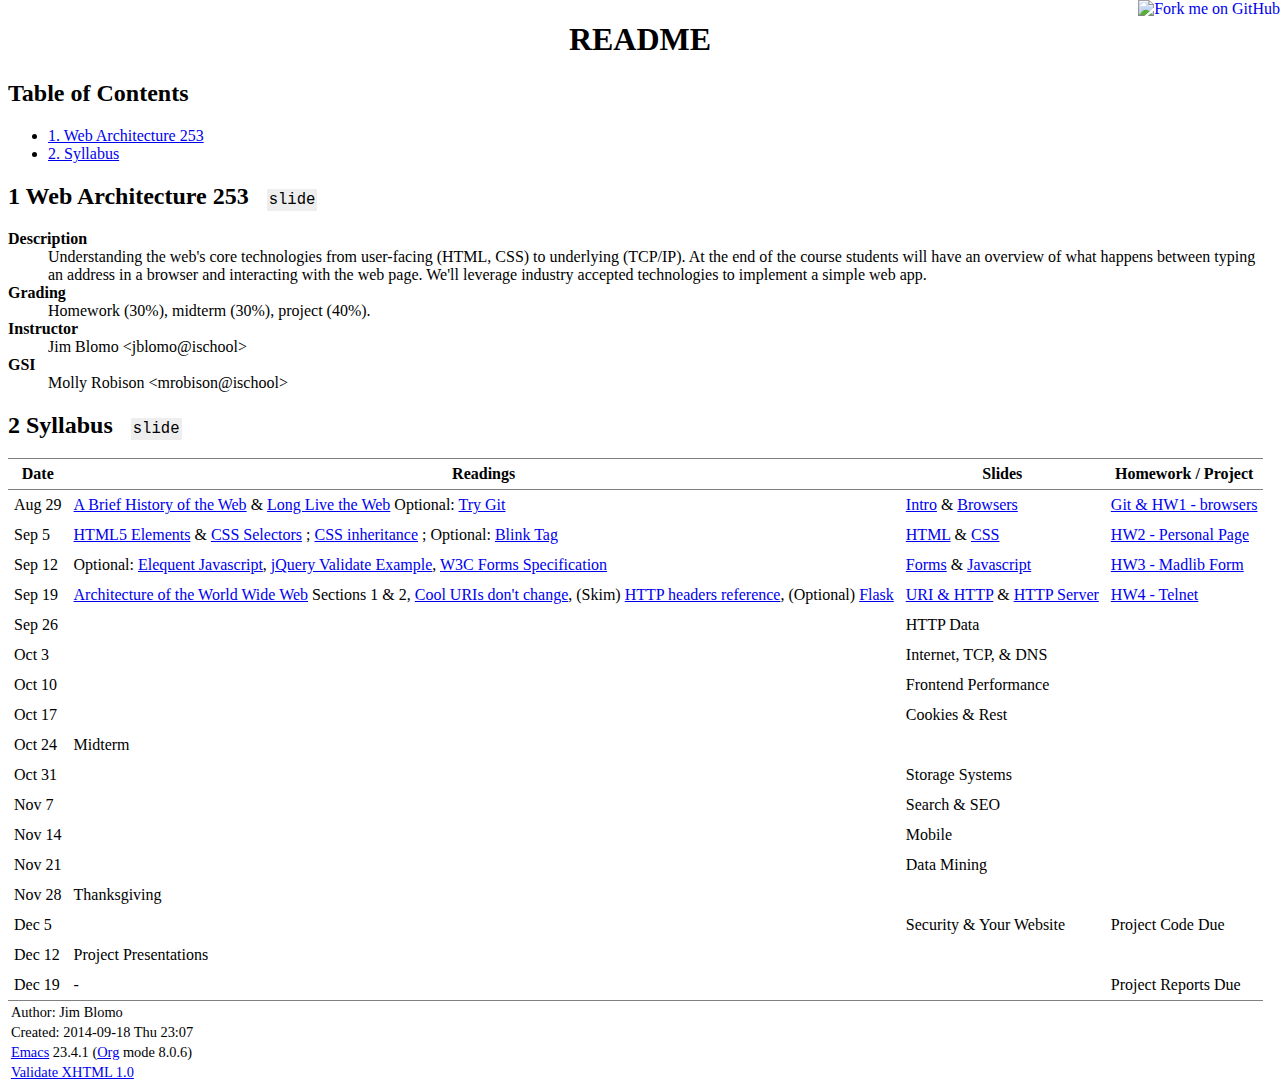
==== index.html @ 67ac2a98 "Merge branch 'master' of git://github.com/jblomo/webarch253 into hw4-telnet" ====
<?xml version="1.0" encoding="utf-8"?>
<!DOCTYPE html PUBLIC "-//W3C//DTD XHTML 1.0 Strict//EN" "http://www.w3.org/TR/xhtml1/DTD/xhtml1-strict.dtd">
<html xmlns="http://www.w3.org/1999/xhtml" lang="en" xml:lang="en">
<head>
<title>README</title>
<!-- 2014-09-18 Thu 23:07 -->
<meta http-equiv="Content-Type" content="text/html;charset=utf-8"/>
<meta name="generator" content="Org-mode"/>
<meta name="author" content="Jim Blomo"/>
<style type="text/css">
 <!--/*--><![CDATA[/*><!--*/
  .title  { text-align: center; }
  .todo   { font-family: monospace; color: red; }
  .done   { color: green; }
  .tag    { background-color: #eee; font-family: monospace;
            padding: 2px; font-size: 80%; font-weight: normal; }
  .timestamp { color: #bebebe; }
  .timestamp-kwd { color: #5f9ea0; }
  .right  { margin-left: auto; margin-right: 0px;  text-align: right; }
  .left   { margin-left: 0px;  margin-right: auto; text-align: left; }
  .center { margin-left: auto; margin-right: auto; text-align: center; }
  .underline { text-decoration: underline; }
  #postamble p, #preamble p { font-size: 90%; margin: .2em; }
  p.verse { margin-left: 3%; }
  pre {
    border: 1px solid #ccc;
    box-shadow: 3px 3px 3px #eee;
    padding: 8pt;
    font-family: monospace;
    overflow: auto;
    margin: 1.2em;
  }
  pre.src {
    position: relative;
    overflow: visible;
    padding-top: 1.2em;
  }
  pre.src:before {
    display: none;
    position: absolute;
    background-color: white;
    top: -10px;
    right: 10px;
    padding: 3px;
    border: 1px solid black;
  }
  pre.src:hover:before { display: inline;}
  pre.src-sh:before    { content: 'sh'; }
  pre.src-bash:before  { content: 'sh'; }
  pre.src-emacs-lisp:before { content: 'Emacs Lisp'; }
  pre.src-R:before     { content: 'R'; }
  pre.src-perl:before  { content: 'Perl'; }
  pre.src-java:before  { content: 'Java'; }
  pre.src-sql:before   { content: 'SQL'; }

  table { border-collapse:collapse; }
  td, th { vertical-align:top;  }
  th.right  { text-align: center;  }
  th.left   { text-align: center;   }
  th.center { text-align: center; }
  td.right  { text-align: right;  }
  td.left   { text-align: left;   }
  td.center { text-align: center; }
  dt { font-weight: bold; }
  .footpara:nth-child(2) { display: inline; }
  .footpara { display: block; }
  .footdef  { margin-bottom: 1em; }
  .figure { padding: 1em; }
  .figure p { text-align: center; }
  .inlinetask {
    padding: 10px;
    border: 2px solid gray;
    margin: 10px;
    background: #ffffcc;
  }
  #org-div-home-and-up
   { text-align: right; font-size: 70%; white-space: nowrap; }
  textarea { overflow-x: auto; }
  .linenr { font-size: smaller }
  .code-highlighted { background-color: #ffff00; }
  .org-info-js_info-navigation { border-style: none; }
  #org-info-js_console-label
    { font-size: 10px; font-weight: bold; white-space: nowrap; }
  .org-info-js_search-highlight
    { background-color: #ffff00; color: #000000; font-weight: bold; }
  /*]]>*/-->
</style>
<link rel="stylesheet" type="text/css" href="slides/production/common.css" />
<link rel="stylesheet" type="text/css" href="slides/production/screen.css" media="screen" />
<link rel="stylesheet" type="text/css" href="slides/production/projection.css" media="projection" />
<link rel="stylesheet" type="text/css" href="slides/production/presenter.css" media="presenter" />
<script type="text/javascript">
/*
@licstart  The following is the entire license notice for the
JavaScript code in this tag.

Copyright (C) 2012  Free Software Foundation, Inc.

The JavaScript code in this tag is free software: you can
redistribute it and/or modify it under the terms of the GNU
General Public License (GNU GPL) as published by the Free Software
Foundation, either version 3 of the License, or (at your option)
any later version.  The code is distributed WITHOUT ANY WARRANTY;
without even the implied warranty of MERCHANTABILITY or FITNESS
FOR A PARTICULAR PURPOSE.  See the GNU GPL for more details.

As additional permission under GNU GPL version 3 section 7, you
may distribute non-source (e.g., minimized or compacted) forms of
that code without the copy of the GNU GPL normally required by
section 4, provided you include this license notice and a URL
through which recipients can access the Corresponding Source.


@licend  The above is the entire license notice
for the JavaScript code in this tag.
*/
<!--/*--><![CDATA[/*><!--*/
 function CodeHighlightOn(elem, id)
 {
   var target = document.getElementById(id);
   if(null != target) {
     elem.cacheClassElem = elem.className;
     elem.cacheClassTarget = target.className;
     target.className = "code-highlighted";
     elem.className   = "code-highlighted";
   }
 }
 function CodeHighlightOff(elem, id)
 {
   var target = document.getElementById(id);
   if(elem.cacheClassElem)
     elem.className = elem.cacheClassElem;
   if(elem.cacheClassTarget)
     target.className = elem.cacheClassTarget;
 }
/*]]>*///-->
</script>
</head>
<body>
<div id="content">
<h1 class="title">README</h1>
<div id="table-of-contents">
<h2>Table of Contents</h2>
<div id="text-table-of-contents">
<ul>
<li><a href="#sec-1">1. Web Architecture 253</a></li>
<li><a href="#sec-2">2. Syllabus</a></li>
</ul>
</div>
</div>
<div id="outline-container-sec-1" class="outline-2">
<h2 id="sec-1"><span class="section-number-2">1</span> Web Architecture 253&#xa0;&#xa0;&#xa0;<span class="tag"><span class="slide">slide</span></span></h2>
<div class="outline-text-2" id="text-1">
<dl class="org-dl">
<dt> Description </dt><dd>Understanding the web's core technologies from user-facing (HTML, CSS) to underlying (TCP/IP).  At the end of the course students will have an overview of what happens between typing an address in a browser and interacting with the web page.  We'll leverage industry accepted technologies to implement a simple web app.
</dd>
<dt> Grading </dt><dd>Homework (30%), midterm (30%), project (40%). 
</dd>
<dt> Instructor </dt><dd>Jim Blomo &lt;jblomo@ischool&gt;
</dd>
<dt> GSI </dt><dd>Molly Robison &lt;mrobison@ischool&gt;
</dd>
</dl>
</div>
</div>
<div id="outline-container-sec-2" class="outline-2">
<h2 id="sec-2"><span class="section-number-2">2</span> Syllabus&#xa0;&#xa0;&#xa0;<span class="tag"><span class="slide">slide</span></span></h2>
<div class="outline-text-2" id="text-2">
<table border="2" cellspacing="0" cellpadding="6" rules="groups" frame="hsides">


<colgroup>
<col class="left"/>

<col class="left"/>

<col class="left"/>

<col class="left"/>
</colgroup>
<thead>
<tr>
<th scope="col" class="left">Date</th>
<th scope="col" class="left">Readings</th>
<th scope="col" class="left">Slides</th>
<th scope="col" class="left">Homework / Project</th>
</tr>
</thead>
<tbody>
<tr>
<td class="left">Aug 29</td>
<td class="left"><a href="http://www.w3.org/DesignIssues/TimBook-old/History.html">A Brief History of the Web</a> &amp; <a href="slides/Long_Live_the_Web.pdf">Long Live the Web</a> Optional: <a href="http://try.github.io">Try Git</a></td>
<td class="left"><a href="slides/Intro.html">Intro</a> &amp; <a href="slides/Browsers.html">Browsers</a></td>
<td class="left"><a href="slides/HW1.html">Git &amp; HW1 - browsers</a></td>
</tr>

<tr>
<td class="left">Sep 5</td>
<td class="left"><a href="https://developer.mozilla.org/en-US/docs/Web/Guide/HTML/HTML5/HTML5_element_list">HTML5 Elements</a> &amp; <a href="http://www.w3.org/TR/CSS2/selector.html">CSS Selectors</a> ; <a href="http://www.maxdesign.com.au/articles/css-inheritance/">CSS inheritance</a> ; Optional: <a href="http://www.montulli.org/theoriginofthe<blink>tag">Blink Tag</a></td>
<td class="left"><a href="slides/HTML.html">HTML</a> &amp; <a href="slides/CSS.html">CSS</a></td>
<td class="left"><a href="slides/HW2.html">HW2 - Personal Page</a></td>
</tr>

<tr>
<td class="left">Sep 12</td>
<td class="left">Optional: <a href="http://eloquentjavascript.net/">Elequent Javascript</a>, <a href="http://api.jquery.com/submit/">jQuery Validate Example</a>, <a href="http://www.w3.org/TR/html5/forms.html">W3C Forms Specification</a></td>
<td class="left"><a href="slides/Forms.html">Forms</a> &amp; <a href="slides/Javascript.html">Javascript</a></td>
<td class="left"><a href="slides/HW3.html">HW3 - Madlib Form</a></td>
</tr>

<tr>
<td class="left">Sep 19</td>
<td class="left"><a href="http://www.w3.org/TR/webarch/">Architecture of the World Wide Web</a> Sections 1 &amp; 2, <a href="http://www.w3.org/Provider/Style/URI">Cool URIs don't change</a>, (Skim) <a href="http://www.cs.tut.fi/~jkorpela/http.html">HTTP headers reference</a>, (Optional) <a href="http://flask.pocoo.org/docs/">Flask</a></td>
<td class="left"><a href="slides/HTTP.html">URI &amp; HTTP</a> &amp; <a href="slides/Server.html">HTTP Server</a></td>
<td class="left"><a href="slides/HW4-Telnet.html">HW4 - Telnet</a></td>
</tr>

<tr>
<td class="left">Sep 26</td>
<td class="left">&#xa0;</td>
<td class="left">HTTP Data</td>
<td class="left">&#xa0;</td>
</tr>

<tr>
<td class="left">Oct 3</td>
<td class="left">&#xa0;</td>
<td class="left">Internet, TCP, &amp; DNS</td>
<td class="left">&#xa0;</td>
</tr>

<tr>
<td class="left">Oct 10</td>
<td class="left">&#xa0;</td>
<td class="left">Frontend Performance</td>
<td class="left">&#xa0;</td>
</tr>

<tr>
<td class="left">Oct 17</td>
<td class="left">&#xa0;</td>
<td class="left">Cookies &amp; Rest</td>
<td class="left">&#xa0;</td>
</tr>

<tr>
<td class="left">Oct 24</td>
<td class="left">Midterm</td>
<td class="left">&#xa0;</td>
<td class="left">&#xa0;</td>
</tr>

<tr>
<td class="left">Oct 31</td>
<td class="left">&#xa0;</td>
<td class="left">Storage Systems</td>
<td class="left">&#xa0;</td>
</tr>

<tr>
<td class="left">Nov 7</td>
<td class="left">&#xa0;</td>
<td class="left">Search &amp; SEO</td>
<td class="left">&#xa0;</td>
</tr>

<tr>
<td class="left">Nov 14</td>
<td class="left">&#xa0;</td>
<td class="left">Mobile</td>
<td class="left">&#xa0;</td>
</tr>

<tr>
<td class="left">Nov 21</td>
<td class="left">&#xa0;</td>
<td class="left">Data Mining</td>
<td class="left">&#xa0;</td>
</tr>

<tr>
<td class="left">Nov 28</td>
<td class="left">Thanksgiving</td>
<td class="left">&#xa0;</td>
<td class="left">&#xa0;</td>
</tr>

<tr>
<td class="left">Dec 5</td>
<td class="left">&#xa0;</td>
<td class="left">Security &amp; Your Website</td>
<td class="left">Project Code Due</td>
</tr>

<tr>
<td class="left">Dec 12</td>
<td class="left">Project Presentations</td>
<td class="left">&#xa0;</td>
<td class="left">&#xa0;</td>
</tr>

<tr>
<td class="left">Dec 19</td>
<td class="left">-</td>
<td class="left">&#xa0;</td>
<td class="left">Project Reports Due</td>
</tr>
</tbody>
</table>

<script type="text/javascript" src="slides/production/org-html-slideshow.js"></script>
<a href="https://github.com/jblomo/webarch253"><img style="position: absolute; top: 0; right: 0; border: 0;" src="https://s3.amazonaws.com/github/ribbons/forkme_right_darkblue_121621.png" alt="Fork me on GitHub"></a>
</div>
</div>
</div>
<div id="postamble" class="status">
<p class="author">Author: Jim Blomo</p>
<p class="date">Created: 2014-09-18 Thu 23:07</p>
<p class="creator"><a href="http://www.gnu.org/software/emacs/">Emacs</a> 23.4.1 (<a href="http://orgmode.org">Org</a> mode 8.0.6)</p>
<p class="xhtml-validation"><a href="http://validator.w3.org/check?uri=referer">Validate XHTML 1.0</a></p>
</div>
</body>
</html>
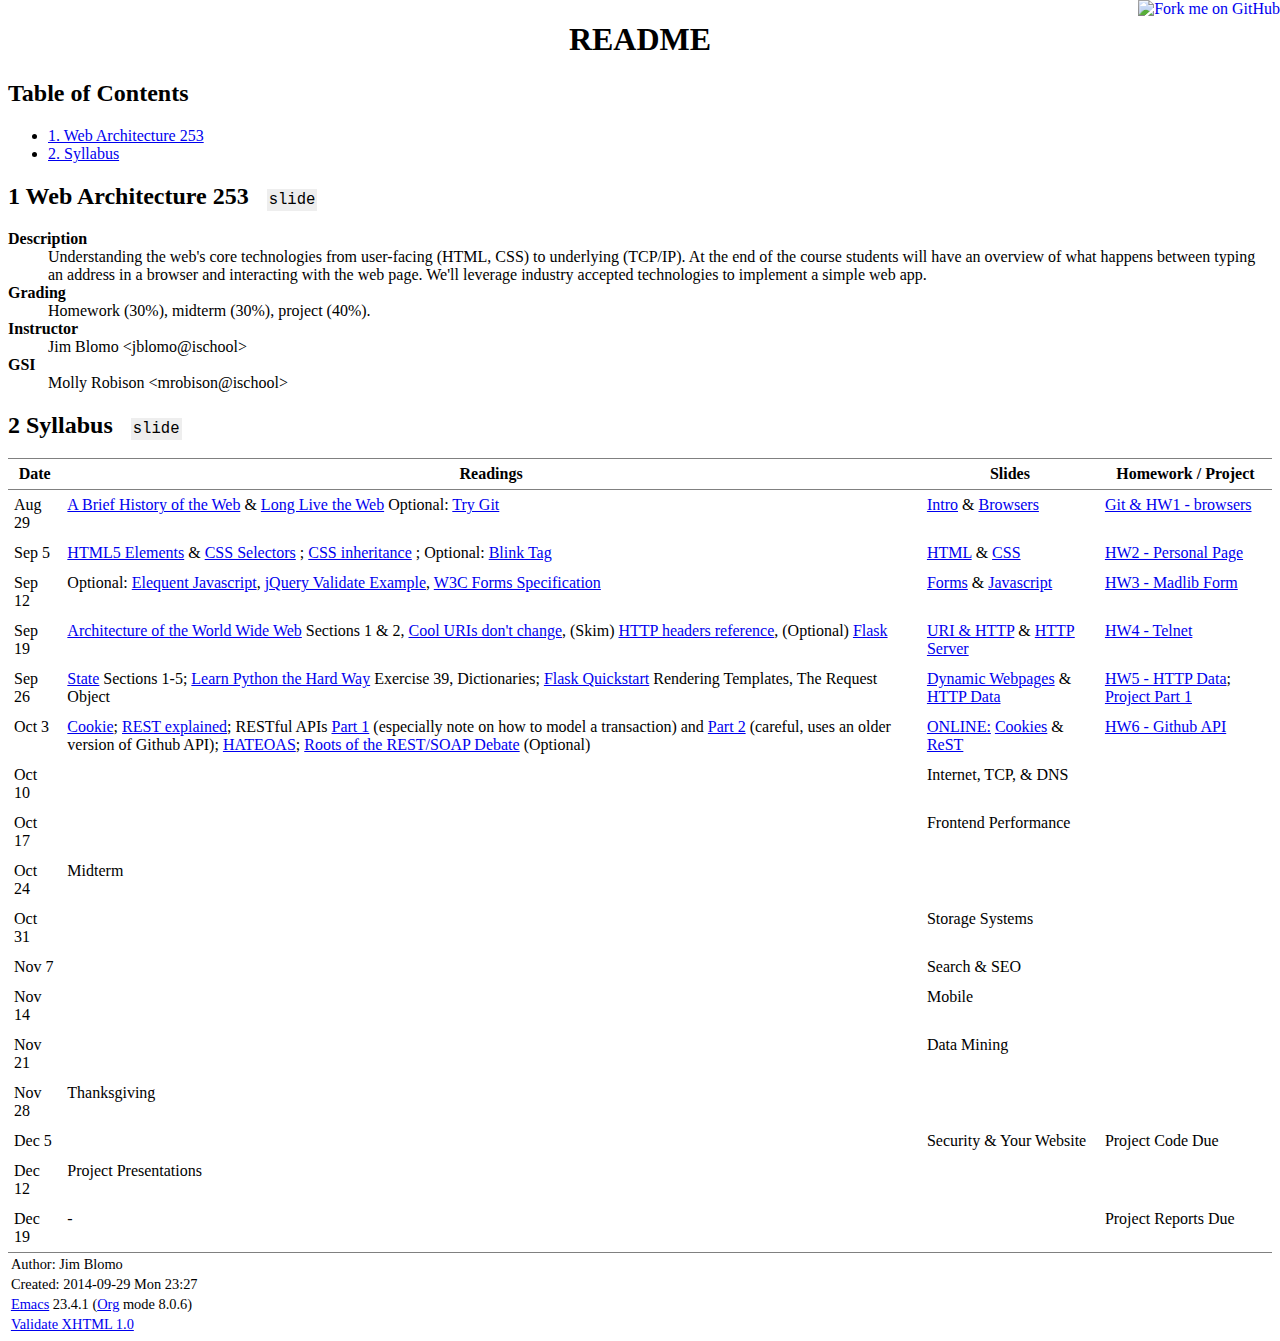
==== commit a276edd1: "Merge branch 'master' of git://github.com/jblomo/webarch253" ====
--- a/index.html
+++ b/index.html
@@ -3,7 +3,7 @@
 <html xmlns="http://www.w3.org/1999/xhtml" lang="en" xml:lang="en">
 <head>
 <title>README</title>
-<!-- 2014-09-18 Thu 23:07 -->
+<!-- 2014-09-29 Mon 23:27 -->
 <meta http-equiv="Content-Type" content="text/html;charset=utf-8"/>
 <meta name="generator" content="Org-mode"/>
 <meta name="author" content="Jim Blomo"/>
@@ -217,29 +217,29 @@
 
 <tr>
 <td class="left">Sep 26</td>
-<td class="left">&#xa0;</td>
-<td class="left">HTTP Data</td>
-<td class="left">&#xa0;</td>
+<td class="left"><a href="http://www.w3.org/2001/tag/doc/state.html">State</a> Sections 1-5; <a href="http://learnpythonthehardway.org/book/ex39.html">Learn Python the Hard Way</a> Exercise 39, Dictionaries; <a href="http://flask.pocoo.org/docs/quickstart/">Flask Quickstart</a> Rendering Templates, The Request Object</td>
+<td class="left"><a href="slides/HTTP-Stateless.html">Dynamic Webpages</a> &amp; <a href="slides/HTTP-Data.html">HTTP Data</a></td>
+<td class="left"><a href="slides/HW5-Data.html">HW5 - HTTP Data</a>; <a href="slides/Project1.html">Project Part 1</a></td>
 </tr>
 
 <tr>
 <td class="left">Oct 3</td>
+<td class="left"><a href="http://en.wikipedia.org/wiki/HTTP_cookie">Cookie</a>; <a href="http://www.eioba.com/a/1htn/how-i-explained-rest-to-my-wife">REST explained</a>; RESTful APIs <a href="http://blog.steveklabnik.com/posts/2011-07-03-nobody-understands-rest-or-http">Part 1</a> (especially note on how to model a transaction) and <a href="http://blog.steveklabnik.com/posts/2011-08-07-some-people-understand-rest-and-http">Part 2</a> (careful, uses an older version of Github API); <a href="https://weblogs.java.net/blog/mkarg/archive/2010/02/14/what-hateoas-actually-means">HATEOAS</a>; <a href="http://conferences.idealliance.org/extreme/html/2002/Prescod01/EML2002Prescod01.html">Roots of the REST/SOAP Debate</a> (Optional)</td>
+<td class="left"><a href="slides/videos.html">ONLINE:</a> <a href="slides/Cookies.html">Cookies</a> &amp; <a href="slides/REST.html">ReST</a></td>
+<td class="left"><a href="slides/HW6-Github.html">HW6 - Github API</a></td>
+</tr>
+
+<tr>
+<td class="left">Oct 10</td>
 <td class="left">&#xa0;</td>
 <td class="left">Internet, TCP, &amp; DNS</td>
 <td class="left">&#xa0;</td>
 </tr>
 
 <tr>
-<td class="left">Oct 10</td>
+<td class="left">Oct 17</td>
 <td class="left">&#xa0;</td>
 <td class="left">Frontend Performance</td>
-<td class="left">&#xa0;</td>
-</tr>
-
-<tr>
-<td class="left">Oct 17</td>
-<td class="left">&#xa0;</td>
-<td class="left">Cookies &amp; Rest</td>
 <td class="left">&#xa0;</td>
 </tr>
 
@@ -315,7 +315,7 @@
 </div>
 <div id="postamble" class="status">
 <p class="author">Author: Jim Blomo</p>
-<p class="date">Created: 2014-09-18 Thu 23:07</p>
+<p class="date">Created: 2014-09-29 Mon 23:27</p>
 <p class="creator"><a href="http://www.gnu.org/software/emacs/">Emacs</a> 23.4.1 (<a href="http://orgmode.org">Org</a> mode 8.0.6)</p>
 <p class="xhtml-validation"><a href="http://validator.w3.org/check?uri=referer">Validate XHTML 1.0</a></p>
 </div>
